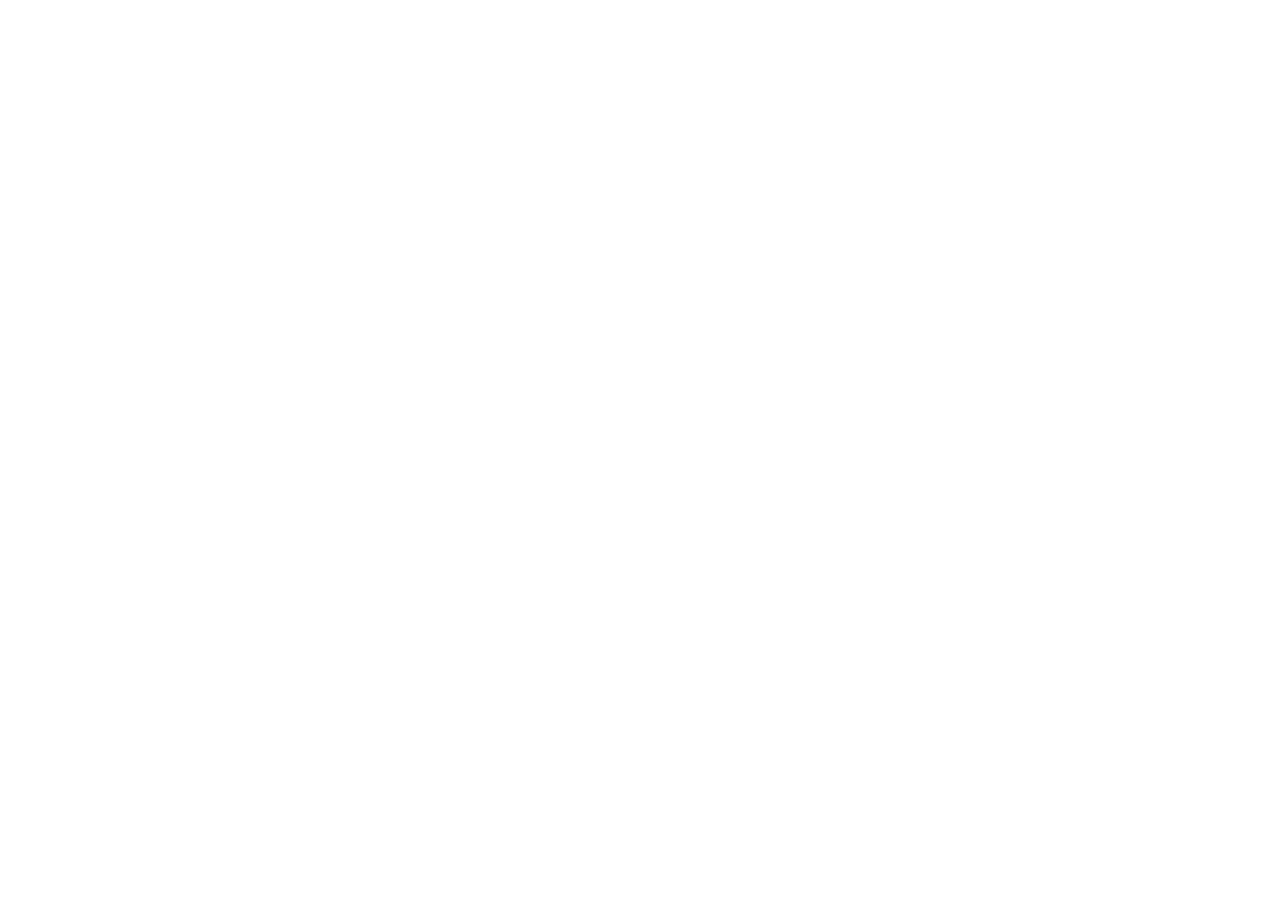
==== Code/index.html @ 5bd0948c "Created the html,css and js files and connected them using links" ====
<!DOCTYPE html>
<html lang="en">
<head>
    <meta charset="UTF-8">
    <meta http-equiv="X-UA-Compatible" content="IE=edge">
    <meta name="viewport" content="width=device-width, initial-scale=1.0">
    <link rel="stylesheet" href="style.css">
    <title>Booze Bazaar
    </title>
</head>
<body>
    
    



    <script src="index.js"></script>
</body>
</html>
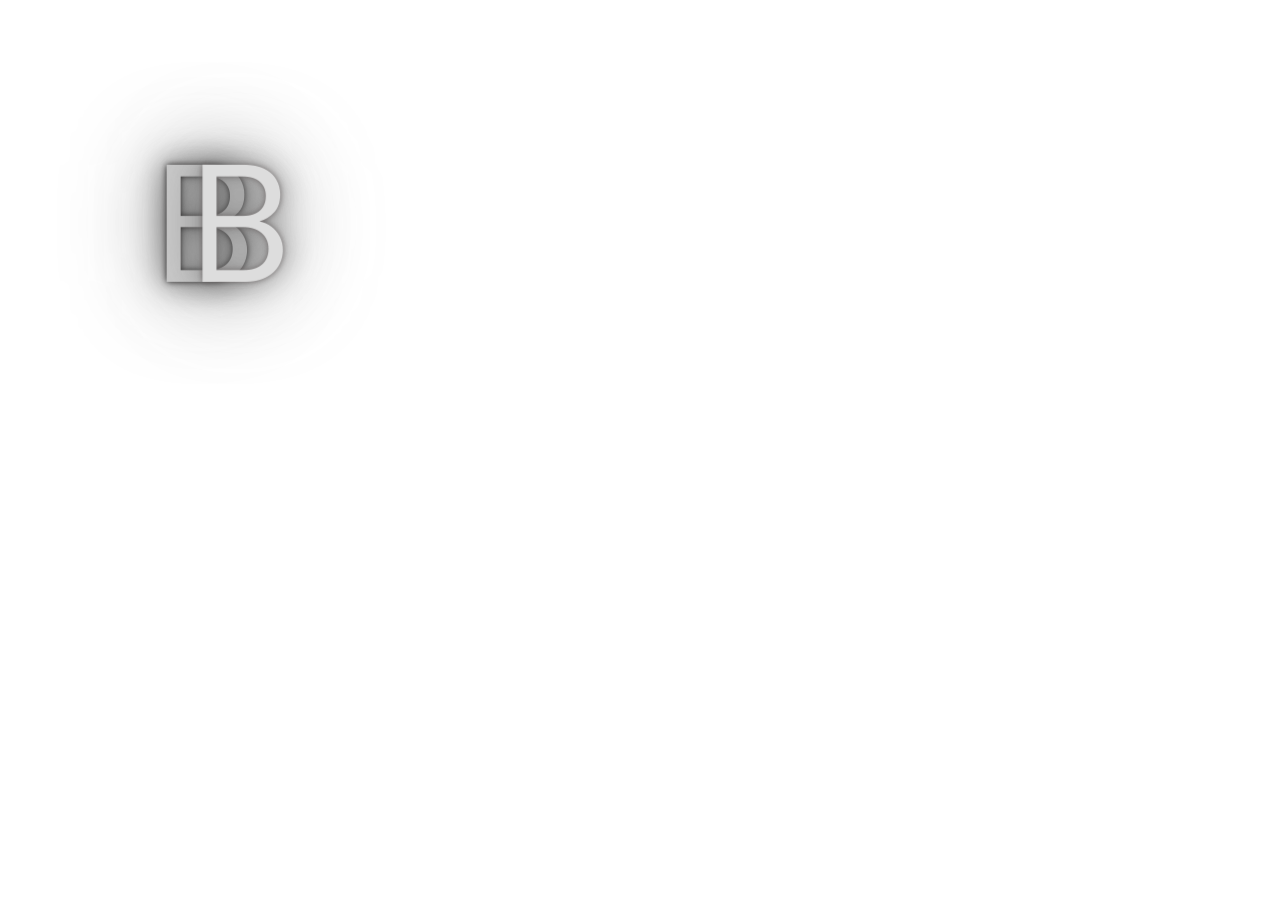
==== commit 8afbfd58: "idk" ====
--- a/Code/index.html
+++ b/Code/index.html
@@ -8,8 +8,13 @@
     <title>Booze Bazaar
     </title>
 </head>
+
 <body>
-    
+    <div class = "NavBar">
+        <img src="\images\BBlogo.png" alt="" class = "weblogo">
+        
+        
+    </div>
     
 
 
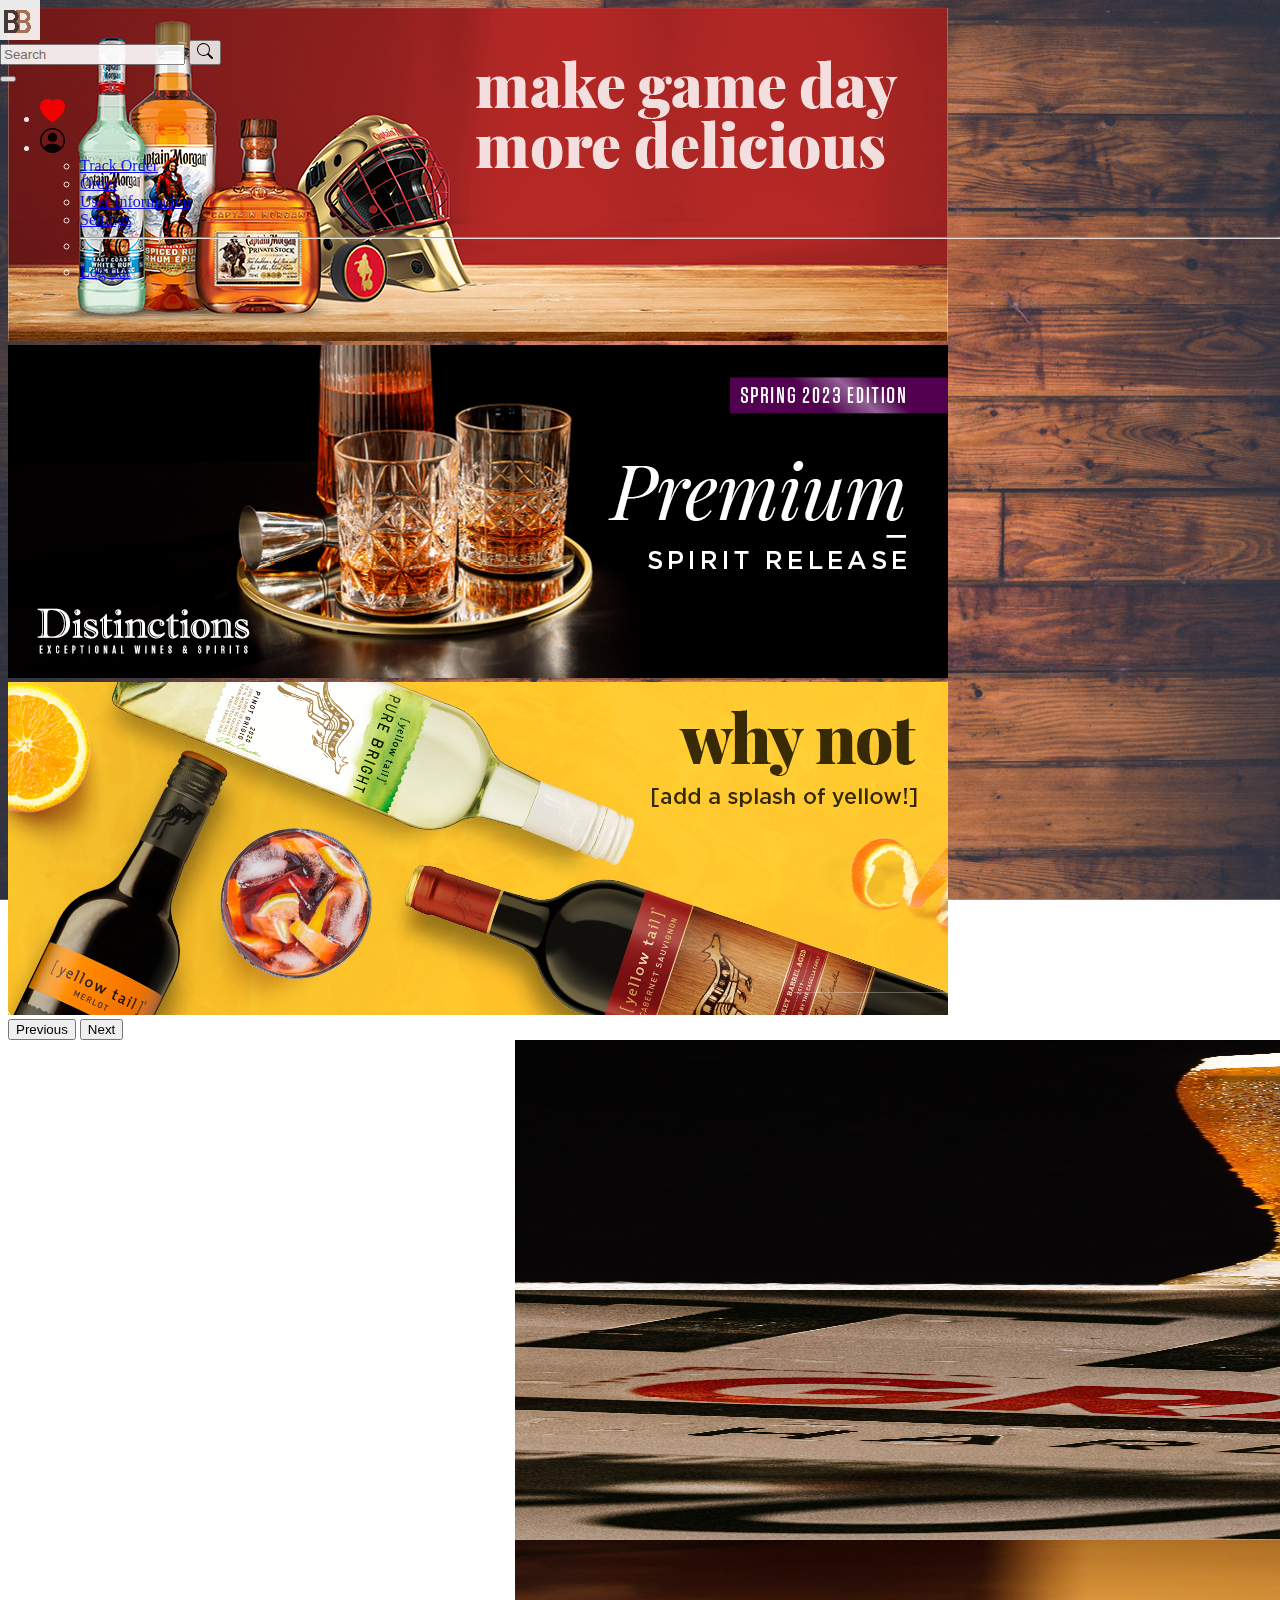
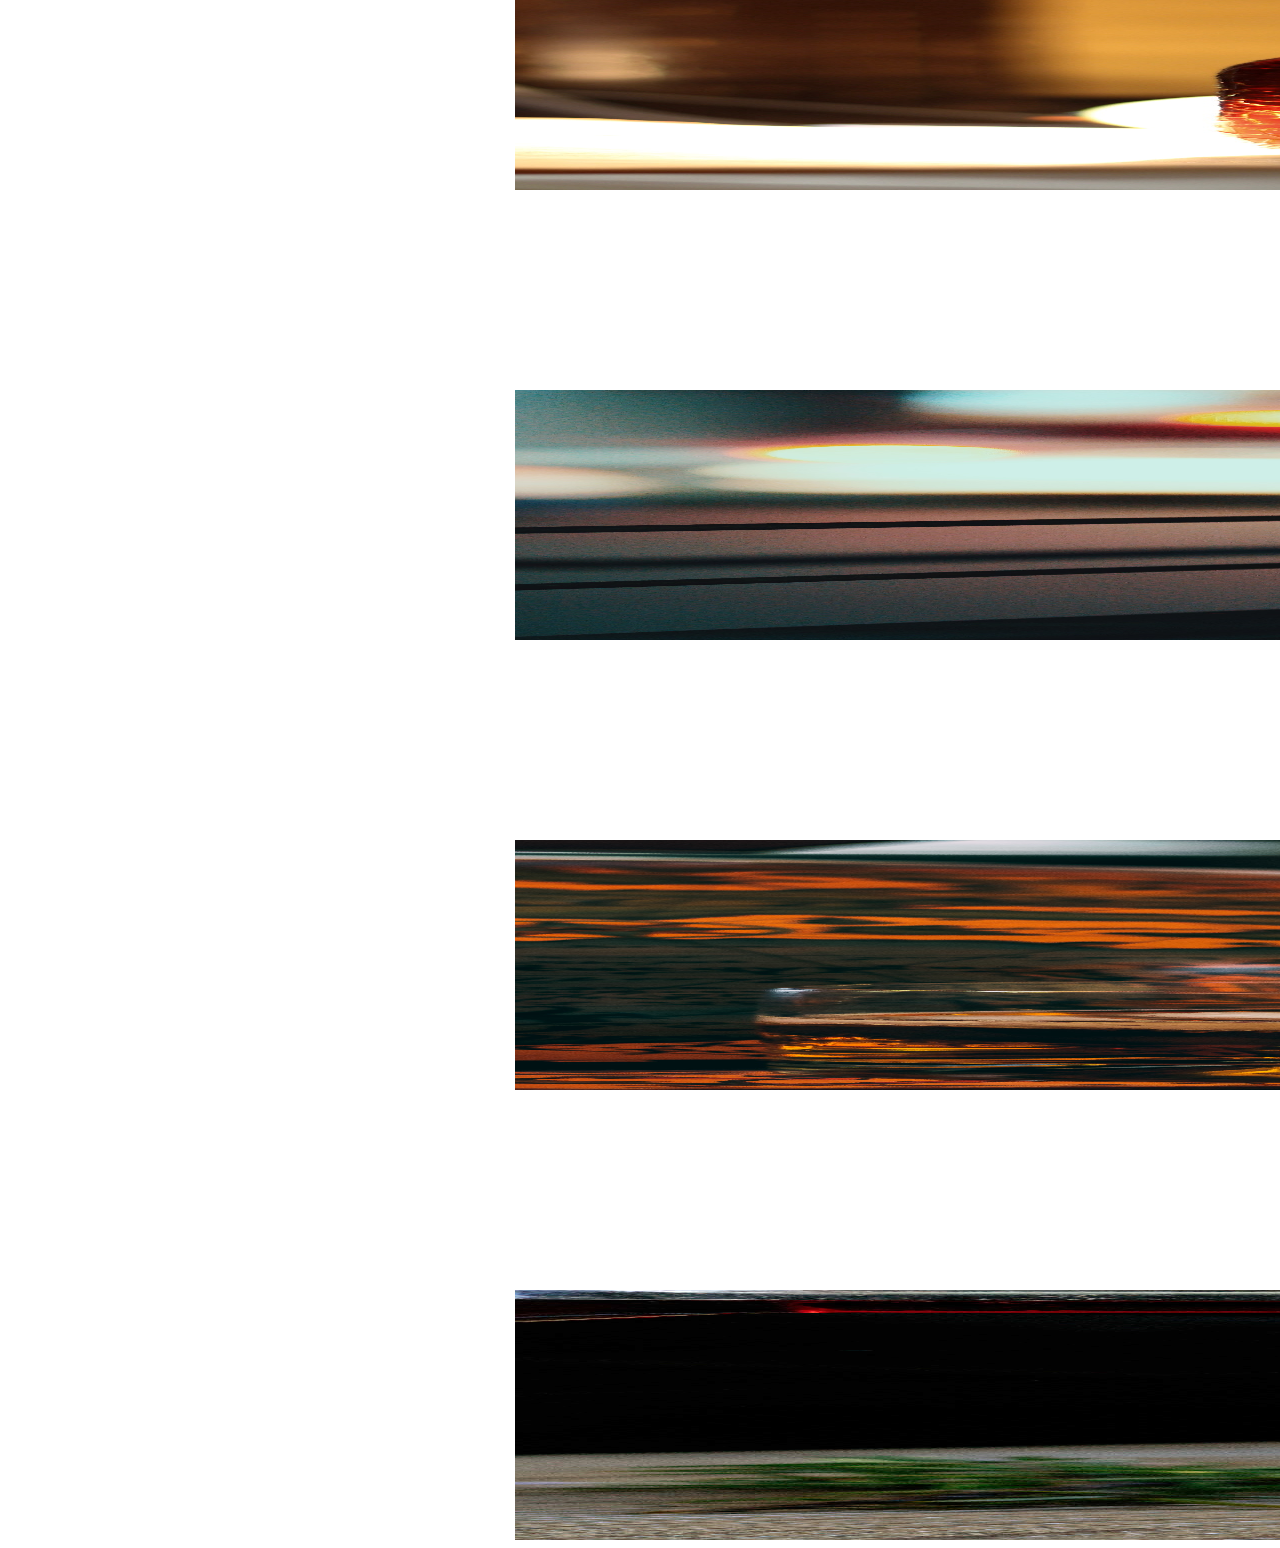
==== commit 111ddadb: "commit" ====
--- a/Code/index.html
+++ b/Code/index.html
@@ -4,21 +4,227 @@
     <meta charset="UTF-8">
     <meta http-equiv="X-UA-Compatible" content="IE=edge">
     <meta name="viewport" content="width=device-width, initial-scale=1.0">
+    
+    <link 
+        href="https://cdn.jsdelivr.net/npm/bootstrap@5.3.0-alpha1/dist/css/bootstrap.min.css" 
+        rel="stylesheet" 
+        integrity="sha384-GLhlTQ8iRABdZLl6O3oVMWSktQOp6b7In1Zl3/Jr59b6EGGoI1aFkw7cmDA6j6gD" 
+        crossorigin="anonymous"
+    >
+    
     <link rel="stylesheet" href="style.css">
-    <title>Booze Bazaar
-    </title>
+    <title>Booze Bazaar</title>
 </head>
 
+
 <body>
-    <div class = "NavBar">
-        <img src="\images\BBlogo.png" alt="" class = "weblogo">
+
+  <img src="/images/bg1.jpg" alt="background" class = backGr>
+  <header>
+      <nav class="navbar navbar-expand-lg bg-body-tertiary navbar-dark bg-dark " >
+          <div class="container-fluid">
+            <a class="navbar-brand col-3" href="index.html">
+              <div class = "logo1">
+                <video autoplay loop muted playsinline>
+                  <source src="/images/logoA.mp4" type="video/mp4">
+
+                </video>
+      
+              </div>
+            </a>
+            
+            <form class="d-flex col-6" role="search">
+              <input class="form-control me-2" type="search" placeholder="Search" aria-label="Search">
+              <button class="btn btn-outline-success col-2" type="submit">
+                <svg xmlns="http://www.w3.org/2000/svg" width="16" height="16" fill="black" class="bi bi-search" >
+                  <path d="M11.742 10.344a6.5 6.5 0 1 0-1.397 1.398h-.001c.03.04.062.078.098.115l3.85 3.85a1 1 0 0 0 1.415-1.414l-3.85-3.85a1.007 1.007 0 0 0-.115-.1zM12 6.5a5.5 5.5 0 1 1-11 0 5.5 5.5 0 0 1 11 0z"/>
+                </svg>
+              </button>
+            </form>
+
+            <button class="navbar-toggler " type="button" 
+                data-bs-toggle="collapse" 
+                data-bs-target="#navbarSupportedContent" 
+                aria-controls="navbarSupportedContent" 
+                aria-expanded="false" 
+                aria-label="Toggle navigation">
+                <span class="navbar-toggler-icon"></span>
+            </button>
+
+            <div class="collapse navbar-collapse" id="navbarSupportedContent">
+              <ul class="navbar-nav me-auto mb-lg-0">
+                <li class="nav-item  ">
+                  <a class="nav-link active " aria-current="page" href="#">
+                    
+                    <svg xmlns="http://www.w3.org/2000/svg" width="25" height="25" fill="red" class="bi bi-heart-fill" viewBox="0 0 16 16">
+                      <path fill-rule="evenodd" d="M8 1.314C12.438-3.248 23.534 4.735 8 15-7.534 4.736 3.562-3.248 8 1.314z"/>
+                    </svg>
+                    
+                  </a>
+                </li>
+
         
-        
+                <li class="nav-item dropdown ">
+                  <a class="nav-link dropdown-toggle " href="#" role="button" data-bs-toggle="dropdown" aria-expanded="false">
+                    <svg xmlns="http://www.w3.org/2000/svg" width="25" height="25" fill="Black" class="bi bi-person-circle" viewBox="0 0 16 16">
+                      <path d="M11 6a3 3 0 1 1-6 0 3 3 0 0 1 6 0z"/>
+                      <path fill-rule="evenodd" d="M0 8a8 8 0 1 1 16 0A8 8 0 0 1 0 8zm8-7a7 7 0 0 0-5.468 11.37C3.242 11.226 4.805 10 8 10s4.757 1.225 5.468 2.37A7 7 0 0 0 8 1z"/>
+                    </svg>
+                  </a>
+                  <ul class="dropdown-menu" >
+                    
+                    <li><a class="dropdown-item" href="#">Track Order</a></li>
+                    <li><a class="dropdown-item" href="#">Order</a></li>
+                    <li><a class="dropdown-item" href="#">User Information</a></li>
+                    <li><a class="dropdown-item" href="#">Settings</a></li>
+                    <li><hr class="dropdown-divider"></li>
+                    <li><a class="dropdown-item" href="#">Log out</a></li>
+                  </ul>
+                </li>
+                
+              </ul>
+            </div>
+          </div>
+        </nav>
+  </header>
+
+  <div id="carouselExampleAutoplaying" class="carousel slide mt-4" data-bs-ride="carousel">
+    <div class="carousel-inner ">
+      <div class="carousel-item active  ">
+        <a href="">
+        <img src="/carouselImages/c1.jpg" class="d-block w-75 mx-auto" alt="...">
+        </a>
+      </div>
+      <div class="carousel-item">
+        <a href="">
+        <img src="/carouselImages/c2.jpg" class="d-block w-75 mx-auto" alt="...">
+        </a>
+      </div>
+      <div class="carousel-item">
+        <a href="">
+        <img src="/carouselImages/c3.jpg" class="d-block w-75 mx-auto" alt="...">
+        </a>
+      </div>
     </div>
-    
-
+    <button class="carousel-control-prev" type="button" data-bs-target="#carouselExampleAutoplaying" data-bs-slide="prev">
+      <span class="carousel-control-prev-icon" aria-hidden="true"></span>
+      <span class="visually-hidden">Previous</span>
+    </button>
+    <button class="carousel-control-next" type="button" data-bs-target="#carouselExampleAutoplaying" data-bs-slide="next">
+      <span class="carousel-control-next-icon" aria-hidden="true"></span>
+      <span class="visually-hidden">Next</span>
+    </button>
+  </div>
+
+
+
+
+    <div class="row row-cols-1 row-cols-md-3 g-2 mt-3">
+      <div class="col">
+        <div class="card" style="width: 18rem;">
+          <img src="/cards/beer.jpg " class="card-img-top" alt="...">
+          <div class="card-body" >
+            <p class="card-text">Bold, crisp, refreshing brews</p>
+            <a href="beerPage.html" class="btn btn-primary"   
+              style="background-color: rgba(0,0,0,0.9); font-size: 20px; margin-top: 5px; border: none; " >
+              Beer
+            </a>
+          </div>
+        </div>
+      </div>
+
+      <div class="col">
+        <div class="card" style="width: 18rem;">
+          <img src="/cards/cooler.jpg" class="card-img-top" alt="...">
+          
+          <div class="card-body" >
+            <p class="card-text">Fruity, fizzy, and fun mixed drinks</p>
+            <a href="#" class="btn btn-primary"   
+              style="background-color: rgba(0,0,0,0.9); font-size: 20px; margin-top: 5px; border: none;" >
+              Coolers
+            </a>
+          </div>
+        </div>
+      </div>
+
+      <div class="col">
+        <div class="card" style="width: 18rem;">
+          <img src="/cards/rum.jpg" class="card-img-top" alt="...">
+          <div class="card-body" >
+            <p class="card-text">Sweet, tropical, and spicy libations</p>
+            <a href="#" class="btn btn-primary"   
+              style="background-color: rgba(0,0,0,0.9); font-size: 20px; margin-top: 5px; border: none;" >
+              Rum
+            </a>
+          </div>
+        </div>
+      </div>
+
+      <div class="col" style="margin-top: 200px;">
+        <div class="card" style="width: 18rem;">
+          <img src="/cards/vodka.jpg" class="card-img-top" alt="...">
+          <div class="card-body" >
+            <p class="card-text">Smooth, pure, and versatile spirits</p>
+            <a href="#" class="btn btn-primary"   
+              style="background-color: rgba(0,0,0,0.9); font-size: 20px; margin-top: 5px; border: none;" >
+              Vodka
+            </a>
+          </div>
+        </div>
+      </div>
+
+      <div class="col" style="margin-top: 200px;">
+        <div class="card" style="width: 18rem;">
+          <img src="/cards/whiskey.jpg" class="card-img-top" alt="...">
+          <div class="card-body" >
+            <p class="card-text">Smooth and smoky sips.</p>
+            <a href="#" class="btn btn-primary"   
+              style="background-color: rgba(0,0,0,0.9); font-size: 19px; margin-top: 5px; border: none; " >
+              Whiskey
+            </a>
+          </div>
+        </div>
+      </div>
+
+      <div class="col" style="margin-top: 200px;">
+        <div class="card" style="width: 18rem;">
+          <img src="/cards/wine.jpg" class="card-img-top" alt="...">
+          <div class="card-body" >
+            <p class="card-text">Rich, complex, and flavorful blends</p>
+            <a href="#" class="btn btn-primary"   
+              style="background-color: rgba(0,0,0,0.9); font-size: 20px; border: none;" >
+              Wine
+            </a>
+          </div>
+        </div>
+      </div>
+      
+    </div>
 
 
     <script src="index.js"></script>
+    <script src="https://cdn.jsdelivr.net/npm/@popperjs/core@2.11.6/dist/umd/popper.min.js" 
+        integrity="sha384-oBqDVmMz9ATKxIep9tiCxS/Z9fNfEXiDAYTujMAeBAsjFuCZSmKbSSUnQlmh/jp3" 
+        crossorigin="anonymous">
+    </script>
+    <script src="https://cdn.jsdelivr.net/npm/bootstrap@5.3.0-alpha1/dist/js/bootstrap.min.js" 
+        integrity="sha384-mQ93GR66B00ZXjt0YO5KlohRA5SY2XofN4zfuZxLkoj1gXtW8ANNCe9d5Y3eG5eD" 
+        crossorigin="anonymous">
+    </script>
+
+
 </body>
-</html>+</html>
+
+
+
+<!-- 
+<li class="nav-item">
+  <a class="nav-link disabled">Disabled</a>
+</li>
+
+<li class="nav-item">
+  <a class="nav-link" href="#">
+    link
+  </a>
+</li> -->--- a/Code/style.css
+++ b/Code/style.css
@@ -0,0 +1,64 @@
+body{
+    color: white
+}
+
+video {
+    width: 40px; /* adjust this value to your desired size */
+    height: 40px;
+    object-fit: contain; /* make the video fit inside the container */
+    display: block; /* display the video as a block element */
+  }
+
+.backGr{
+    z-index: -1;
+    background-size: cover; /* to make the image cover the entire background */
+    background-position: center center; /* to center the image horizontally and vertically */
+    background-repeat: no-repeat; /* to prevent the image from repeating */
+    position: fixed;
+    top: 0;
+    left: 0;
+    width: 100%;
+    height: 100%;
+
+}
+
+nav {
+    color: white;
+    position: fixed;
+    top: 0;
+    left: 0;
+    right: 0;
+    z-index: 1;
+    opacity: 0.9;
+}
+
+.card{
+    display: flex;
+    
+    max-width: 250px; /* adjust to your desired width */
+    max-height: 250px; /* adjust to your desired height */
+    margin: 0 auto; /* center the image horizontally */
+    background-color: rgba(0, 0, 0, 0);
+    
+      
+}
+.card-body{
+    
+    position: relative;
+    height: 60px;
+    background-color: rgba(0, 0, 0, 0.5);
+    text-align: center;
+    opacity: 1;
+}
+
+.card-text{
+    margin-top: -20px;
+    position: absolute;
+    font-size: 14px;
+}
+
+
+.btn :hover{
+    color: burlywood;
+}
+
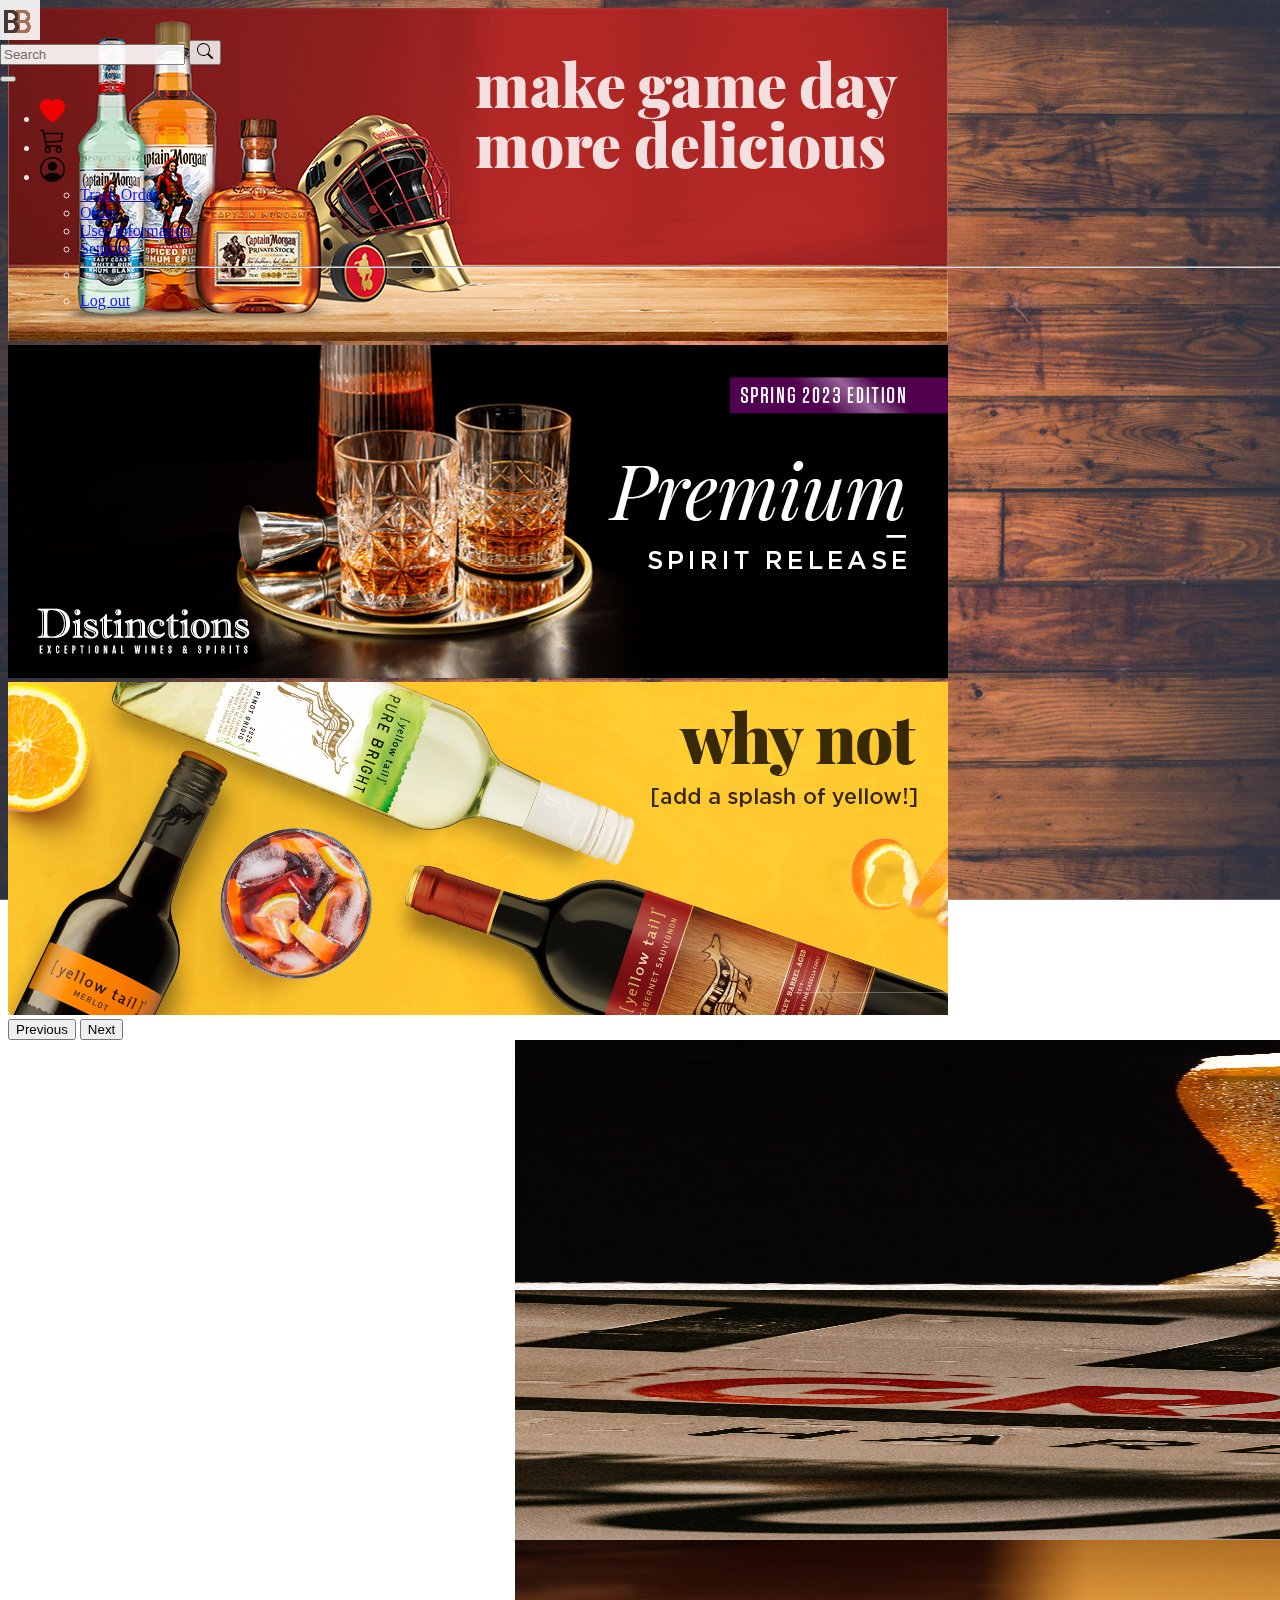
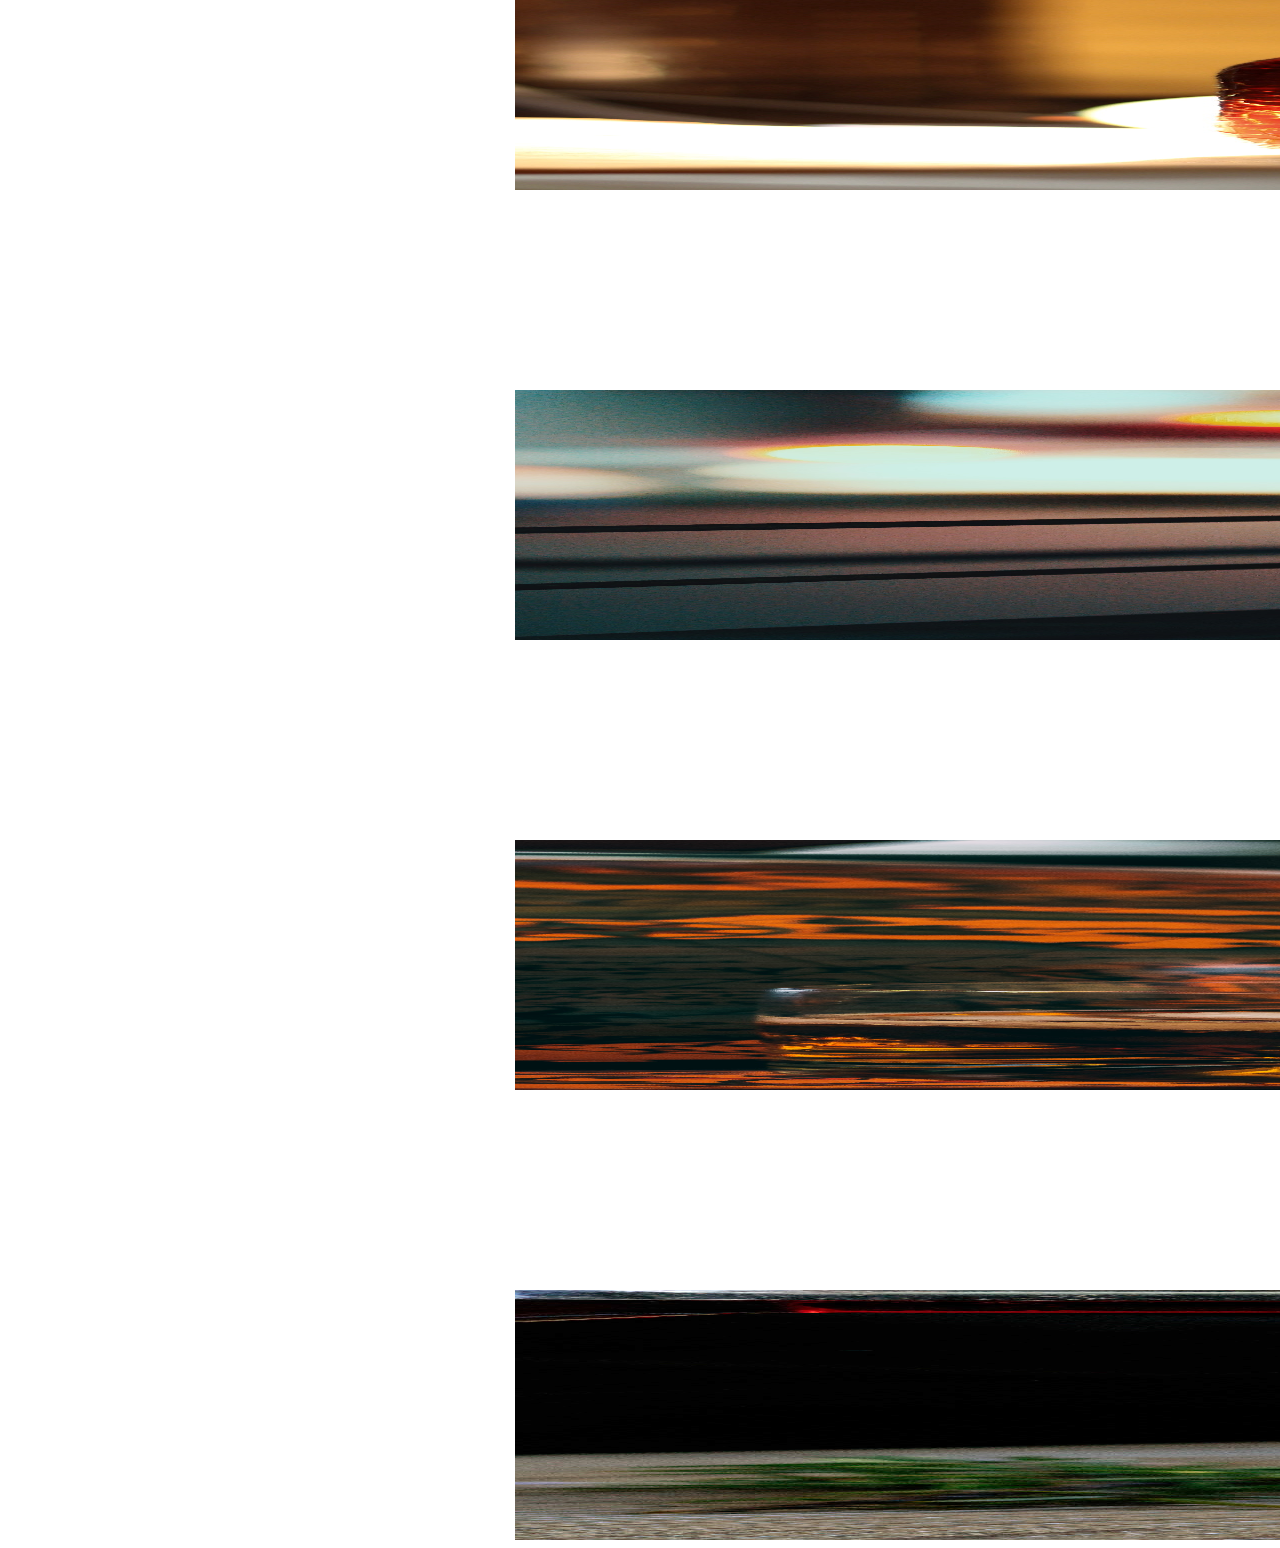
==== commit 76d306bb: "uhhh!!!" ====
--- a/Code/index.html
+++ b/Code/index.html
@@ -29,7 +29,7 @@
                   <source src="/images/logoA.mp4" type="video/mp4">
 
                 </video>
-      
+          
               </div>
             </a>
             
@@ -54,7 +54,7 @@
             <div class="collapse navbar-collapse" id="navbarSupportedContent">
               <ul class="navbar-nav me-auto mb-lg-0">
                 <li class="nav-item  ">
-                  <a class="nav-link active " aria-current="page" href="#">
+                  <a class="nav-link active " aria-current="page" href="/Code/fav.html">
                     
                     <svg xmlns="http://www.w3.org/2000/svg" width="25" height="25" fill="red" class="bi bi-heart-fill" viewBox="0 0 16 16">
                       <path fill-rule="evenodd" d="M8 1.314C12.438-3.248 23.534 4.735 8 15-7.534 4.736 3.562-3.248 8 1.314z"/>
@@ -62,7 +62,20 @@
                     
                   </a>
                 </li>
-
+                
+                <li class="nav-item ">
+
+                  <a class="nav-link active " aria-current="page" href="/Code/cart.html">
+                    
+                    <svg xmlns="http://www.w3.org/2000/svg" width="25" height="25" fill="black" class="bi bi-cart3" viewBox="0 0 16 16">
+                      <path d="M0 1.5A.5.5 0 0 1 .5 1H2a.5.5 0 0 1 .485.379L2.89 3H14.5a.5.5 0 0 1 .49.598l-1 5a.5.5 0 0 1-.465.401l-9.397.472L4.415 11H13a.5.5 0 0 1 0 1H4a.5.5 0 0 1-.491-.408L2.01 3.607 1.61 2H.5a.5.5 0 0 1-.5-.5zM3.102 4l.84 4.479 9.144-.459L13.89 4H3.102zM5 12a2 2 0 1 0 0 4 2 2 0 0 0 0-4zm7 0a2 2 0 1 0 0 4 2 2 0 0 0 0-4zm-7 1a1 1 0 1 1 0 2 1 1 0 0 1 0-2zm7 0a1 1 0 1 1 0 2 1 1 0 0 1 0-2z"/>
+                    </svg>
+                    
+                  </a>
+                </li>
+                    
+                  </a>
+                </li>
         
                 <li class="nav-item dropdown ">
                   <a class="nav-link dropdown-toggle " href="#" role="button" data-bs-toggle="dropdown" aria-expanded="false">
@@ -178,7 +191,7 @@
           <img src="/cards/whiskey.jpg" class="card-img-top" alt="...">
           <div class="card-body" >
             <p class="card-text">Smooth and smoky sips.</p>
-            <a href="#" class="btn btn-primary"   
+            <a href="whiskeyP.html" class="btn btn-primary"   
               style="background-color: rgba(0,0,0,0.9); font-size: 19px; margin-top: 5px; border: none; " >
               Whiskey
             </a>
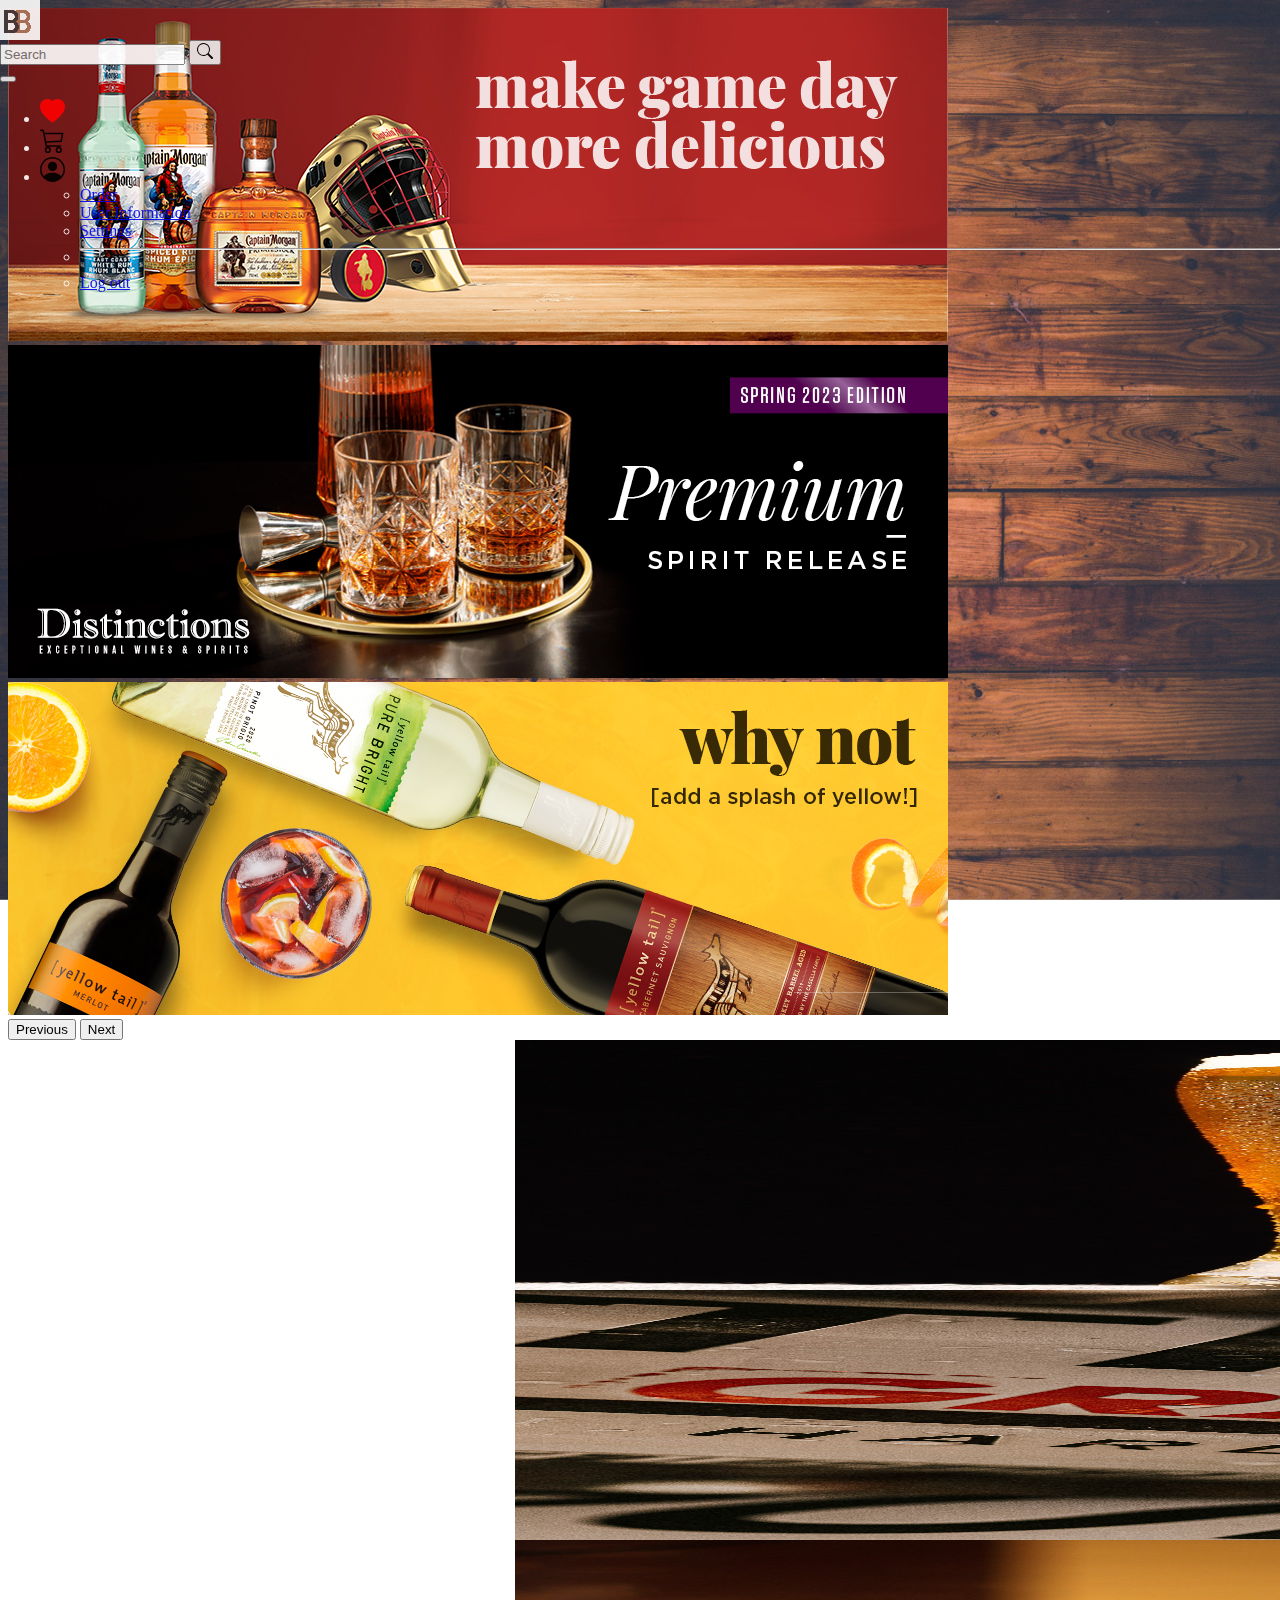
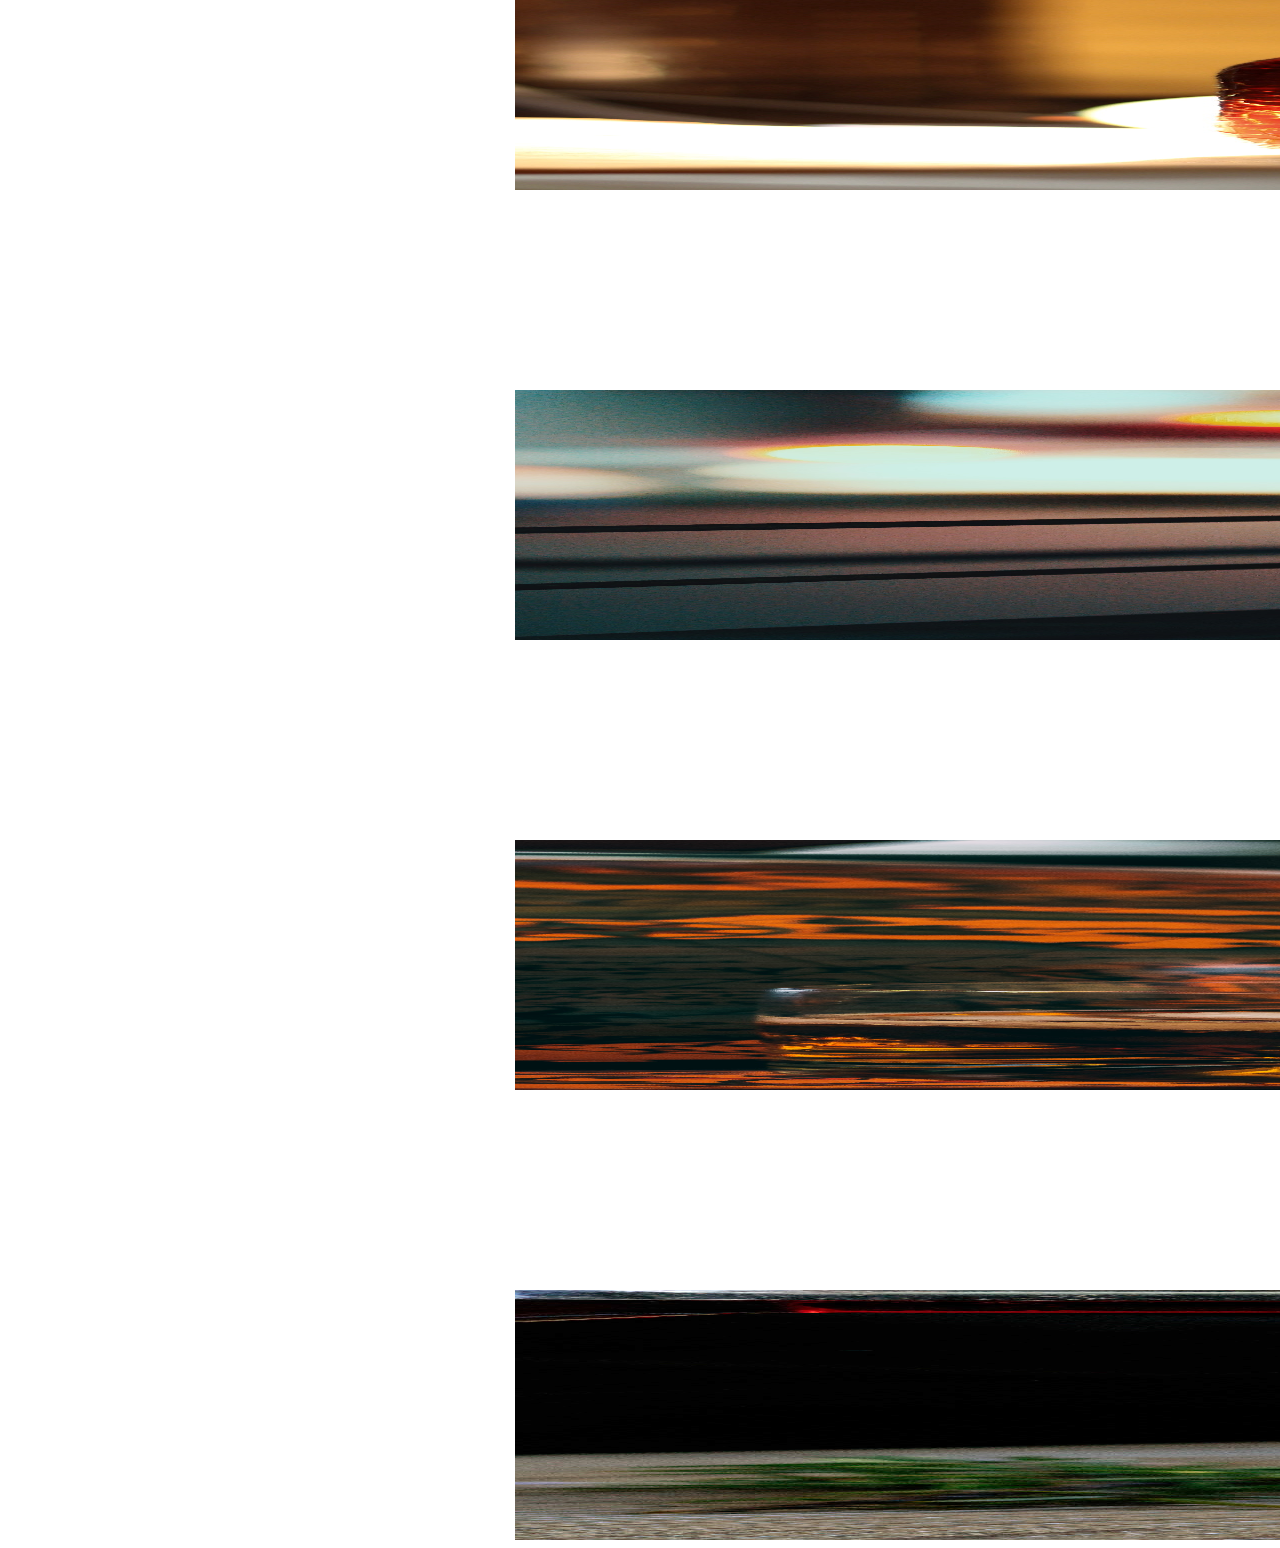
==== commit 896e49ac: "Done, all the features are added" ====
--- a/Code/index.html
+++ b/Code/index.html
@@ -1,129 +1,133 @@
 <!DOCTYPE html>
 <html lang="en">
+
 <head>
-    <meta charset="UTF-8">
-    <meta http-equiv="X-UA-Compatible" content="IE=edge">
-    <meta name="viewport" content="width=device-width, initial-scale=1.0">
-    
-    <link 
-        href="https://cdn.jsdelivr.net/npm/bootstrap@5.3.0-alpha1/dist/css/bootstrap.min.css" 
-        rel="stylesheet" 
-        integrity="sha384-GLhlTQ8iRABdZLl6O3oVMWSktQOp6b7In1Zl3/Jr59b6EGGoI1aFkw7cmDA6j6gD" 
-        crossorigin="anonymous"
-    >
-    
-    <link rel="stylesheet" href="style.css">
-    <title>Booze Bazaar</title>
+  <meta charset="UTF-8">
+  <meta http-equiv="X-UA-Compatible" content="IE=edge">
+  <meta name="viewport" content="width=device-width, initial-scale=1.0">
+
+  <link href="https://cdn.jsdelivr.net/npm/bootstrap@5.3.0-alpha1/dist/css/bootstrap.min.css" rel="stylesheet"
+    integrity="sha384-GLhlTQ8iRABdZLl6O3oVMWSktQOp6b7In1Zl3/Jr59b6EGGoI1aFkw7cmDA6j6gD" crossorigin="anonymous">
+
+  <link rel="stylesheet" href="style.css">
+  <title>Booze Bazaar</title>
 </head>
 
 
 <body>
 
-  <img src="/images/bg1.jpg" alt="background" class = backGr>
+  <img src="/images/bg1.jpg" alt="background" class=backGr>
   <header>
-      <nav class="navbar navbar-expand-lg bg-body-tertiary navbar-dark bg-dark " >
-          <div class="container-fluid">
-            <a class="navbar-brand col-3" href="index.html">
-              <div class = "logo1">
-                <video autoplay loop muted playsinline>
-                  <source src="/images/logoA.mp4" type="video/mp4">
-
-                </video>
-          
-              </div>
+    <nav class="navbar navbar-expand-lg bg-body-tertiary navbar-dark bg-dark ">
+      <div class="container-fluid">
+        <a class="navbar-brand col-3" href="index.html">
+          <div class="logo1">
+            <video autoplay loop muted playsinline>
+              <source src="/images/logoA.mp4" type="video/mp4">
+
+            </video>
+
+          </div>
+        </a>
+
+        <form class="d-flex col-6" onsubmit="search(event)" role="search">
+          <input class="form-control me-2" type="search" name="query" placeholder="Search" aria-label="Search">
+          <button class="btn btn-outline-success col-2" type="submit">
+            <svg xmlns="http://www.w3.org/2000/svg" width="16" height="16" fill="black" class="bi bi-search">
+              <path
+                d="M11.742 10.344a6.5 6.5 0 1 0-1.397 1.398h-.001c.03.04.062.078.098.115l3.85 3.85a1 1 0 0 0 1.415-1.414l-3.85-3.85a1.007 1.007 0 0 0-.115-.1zM12 6.5a5.5 5.5 0 1 1-11 0 5.5 5.5 0 0 1 11 0z" />
+            </svg>
+          </button>
+        </form>
+
+        <button class="navbar-toggler " type="button" data-bs-toggle="collapse" data-bs-target="#navbarSupportedContent"
+          aria-controls="navbarSupportedContent" aria-expanded="false" aria-label="Toggle navigation">
+          <span class="navbar-toggler-icon"></span>
+        </button>
+
+        <div class="collapse navbar-collapse" id="navbarSupportedContent">
+          <ul class="navbar-nav me-auto mb-lg-0">
+            <li class="nav-item  ">
+              <a class="nav-link active " aria-current="page" href="/Code/fav.html">
+
+                <svg xmlns="http://www.w3.org/2000/svg" width="25" height="25" fill="red" class="bi bi-heart-fill"
+                  viewBox="0 0 16 16">
+                  <path fill-rule="evenodd"
+                    d="M8 1.314C12.438-3.248 23.534 4.735 8 15-7.534 4.736 3.562-3.248 8 1.314z" />
+                </svg>
+
+              </a>
+            </li>
+
+            <li class="nav-item ">
+
+              <a class="nav-link active " aria-current="page" href="/Code/cart.html">
+
+                <svg xmlns="http://www.w3.org/2000/svg" width="25" height="25" fill="black" class="bi bi-cart3"
+                  viewBox="0 0 16 16">
+                  <path
+                    d="M0 1.5A.5.5 0 0 1 .5 1H2a.5.5 0 0 1 .485.379L2.89 3H14.5a.5.5 0 0 1 .49.598l-1 5a.5.5 0 0 1-.465.401l-9.397.472L4.415 11H13a.5.5 0 0 1 0 1H4a.5.5 0 0 1-.491-.408L2.01 3.607 1.61 2H.5a.5.5 0 0 1-.5-.5zM3.102 4l.84 4.479 9.144-.459L13.89 4H3.102zM5 12a2 2 0 1 0 0 4 2 2 0 0 0 0-4zm7 0a2 2 0 1 0 0 4 2 2 0 0 0 0-4zm-7 1a1 1 0 1 1 0 2 1 1 0 0 1 0-2zm7 0a1 1 0 1 1 0 2 1 1 0 0 1 0-2z" />
+                </svg>
+
+              </a>
+            </li>
+
             </a>
-            
-            <form class="d-flex col-6" role="search">
-              <input class="form-control me-2" type="search" placeholder="Search" aria-label="Search">
-              <button class="btn btn-outline-success col-2" type="submit">
-                <svg xmlns="http://www.w3.org/2000/svg" width="16" height="16" fill="black" class="bi bi-search" >
-                  <path d="M11.742 10.344a6.5 6.5 0 1 0-1.397 1.398h-.001c.03.04.062.078.098.115l3.85 3.85a1 1 0 0 0 1.415-1.414l-3.85-3.85a1.007 1.007 0 0 0-.115-.1zM12 6.5a5.5 5.5 0 1 1-11 0 5.5 5.5 0 0 1 11 0z"/>
+            </li>
+
+            <li class="nav-item dropdown ">
+              <a class="nav-link dropdown-toggle " href="#" role="button" data-bs-toggle="dropdown"
+                aria-expanded="false">
+                <svg xmlns="http://www.w3.org/2000/svg" width="25" height="25" fill="Black" class="bi bi-person-circle"
+                  viewBox="0 0 16 16">
+                  <path d="M11 6a3 3 0 1 1-6 0 3 3 0 0 1 6 0z" />
+                  <path fill-rule="evenodd"
+                    d="M0 8a8 8 0 1 1 16 0A8 8 0 0 1 0 8zm8-7a7 7 0 0 0-5.468 11.37C3.242 11.226 4.805 10 8 10s4.757 1.225 5.468 2.37A7 7 0 0 0 8 1z" />
                 </svg>
-              </button>
-            </form>
-
-            <button class="navbar-toggler " type="button" 
-                data-bs-toggle="collapse" 
-                data-bs-target="#navbarSupportedContent" 
-                aria-controls="navbarSupportedContent" 
-                aria-expanded="false" 
-                aria-label="Toggle navigation">
-                <span class="navbar-toggler-icon"></span>
-            </button>
-
-            <div class="collapse navbar-collapse" id="navbarSupportedContent">
-              <ul class="navbar-nav me-auto mb-lg-0">
-                <li class="nav-item  ">
-                  <a class="nav-link active " aria-current="page" href="/Code/fav.html">
-                    
-                    <svg xmlns="http://www.w3.org/2000/svg" width="25" height="25" fill="red" class="bi bi-heart-fill" viewBox="0 0 16 16">
-                      <path fill-rule="evenodd" d="M8 1.314C12.438-3.248 23.534 4.735 8 15-7.534 4.736 3.562-3.248 8 1.314z"/>
-                    </svg>
-                    
-                  </a>
+              </a>
+              <ul class="dropdown-menu">
+
+                <li><a class="dropdown-item" href="#">Order</a></li>
+                <li><a class="dropdown-item" href="#">User Information</a></li>
+                <li><a class="dropdown-item" href="#">Settings</a></li>
+                <li>
+                  <hr class="dropdown-divider">
                 </li>
-                
-                <li class="nav-item ">
-
-                  <a class="nav-link active " aria-current="page" href="/Code/cart.html">
-                    
-                    <svg xmlns="http://www.w3.org/2000/svg" width="25" height="25" fill="black" class="bi bi-cart3" viewBox="0 0 16 16">
-                      <path d="M0 1.5A.5.5 0 0 1 .5 1H2a.5.5 0 0 1 .485.379L2.89 3H14.5a.5.5 0 0 1 .49.598l-1 5a.5.5 0 0 1-.465.401l-9.397.472L4.415 11H13a.5.5 0 0 1 0 1H4a.5.5 0 0 1-.491-.408L2.01 3.607 1.61 2H.5a.5.5 0 0 1-.5-.5zM3.102 4l.84 4.479 9.144-.459L13.89 4H3.102zM5 12a2 2 0 1 0 0 4 2 2 0 0 0 0-4zm7 0a2 2 0 1 0 0 4 2 2 0 0 0 0-4zm-7 1a1 1 0 1 1 0 2 1 1 0 0 1 0-2zm7 0a1 1 0 1 1 0 2 1 1 0 0 1 0-2z"/>
-                    </svg>
-                    
-                  </a>
-                </li>
-                    
-                  </a>
-                </li>
-        
-                <li class="nav-item dropdown ">
-                  <a class="nav-link dropdown-toggle " href="#" role="button" data-bs-toggle="dropdown" aria-expanded="false">
-                    <svg xmlns="http://www.w3.org/2000/svg" width="25" height="25" fill="Black" class="bi bi-person-circle" viewBox="0 0 16 16">
-                      <path d="M11 6a3 3 0 1 1-6 0 3 3 0 0 1 6 0z"/>
-                      <path fill-rule="evenodd" d="M0 8a8 8 0 1 1 16 0A8 8 0 0 1 0 8zm8-7a7 7 0 0 0-5.468 11.37C3.242 11.226 4.805 10 8 10s4.757 1.225 5.468 2.37A7 7 0 0 0 8 1z"/>
-                    </svg>
-                  </a>
-                  <ul class="dropdown-menu" >
-                    
-                    <li><a class="dropdown-item" href="#">Track Order</a></li>
-                    <li><a class="dropdown-item" href="#">Order</a></li>
-                    <li><a class="dropdown-item" href="#">User Information</a></li>
-                    <li><a class="dropdown-item" href="#">Settings</a></li>
-                    <li><hr class="dropdown-divider"></li>
-                    <li><a class="dropdown-item" href="#">Log out</a></li>
-                  </ul>
-                </li>
-                
+                <li><a class="dropdown-item" href="#">Log out</a></li>
               </ul>
-            </div>
-          </div>
-        </nav>
+            </li>
+
+          </ul>
+        </div>
+      </div>
+    </nav>
   </header>
 
   <div id="carouselExampleAutoplaying" class="carousel slide mt-4" data-bs-ride="carousel">
     <div class="carousel-inner ">
       <div class="carousel-item active  ">
         <a href="">
-        <img src="/carouselImages/c1.jpg" class="d-block w-75 mx-auto" alt="...">
+          <img src="/carouselImages/c1.jpg" class="d-block w-75 mx-auto" alt="...">
         </a>
       </div>
       <div class="carousel-item">
         <a href="">
-        <img src="/carouselImages/c2.jpg" class="d-block w-75 mx-auto" alt="...">
+          <img src="/carouselImages/c2.jpg" class="d-block w-75 mx-auto" alt="...">
         </a>
       </div>
       <div class="carousel-item">
         <a href="">
-        <img src="/carouselImages/c3.jpg" class="d-block w-75 mx-auto" alt="...">
-        </a>
-      </div>
-    </div>
-    <button class="carousel-control-prev" type="button" data-bs-target="#carouselExampleAutoplaying" data-bs-slide="prev">
+          <img src="/carouselImages/c3.jpg" class="d-block w-75 mx-auto" alt="...">
+        </a>
+      </div>
+    </div>
+    <button class="carousel-control-prev" type="button" data-bs-target="#carouselExampleAutoplaying"
+      data-bs-slide="prev">
       <span class="carousel-control-prev-icon" aria-hidden="true"></span>
       <span class="visually-hidden">Previous</span>
     </button>
-    <button class="carousel-control-next" type="button" data-bs-target="#carouselExampleAutoplaying" data-bs-slide="next">
+    <button class="carousel-control-next" type="button" data-bs-target="#carouselExampleAutoplaying"
+      data-bs-slide="next">
       <span class="carousel-control-next-icon" aria-hidden="true"></span>
       <span class="visually-hidden">Next</span>
     </button>
@@ -132,112 +136,100 @@
 
 
 
-    <div class="row row-cols-1 row-cols-md-3 g-2 mt-3">
-      <div class="col">
-        <div class="card" style="width: 18rem;">
-          <img src="/cards/beer.jpg " class="card-img-top" alt="...">
-          <div class="card-body" >
-            <p class="card-text">Bold, crisp, refreshing brews</p>
-            <a href="beerPage.html" class="btn btn-primary"   
-              style="background-color: rgba(0,0,0,0.9); font-size: 20px; margin-top: 5px; border: none; " >
-              Beer
-            </a>
-          </div>
-        </div>
-      </div>
-
-      <div class="col">
-        <div class="card" style="width: 18rem;">
-          <img src="/cards/cooler.jpg" class="card-img-top" alt="...">
-          
-          <div class="card-body" >
-            <p class="card-text">Fruity, fizzy, and fun mixed drinks</p>
-            <a href="#" class="btn btn-primary"   
-              style="background-color: rgba(0,0,0,0.9); font-size: 20px; margin-top: 5px; border: none;" >
-              Coolers
-            </a>
-          </div>
-        </div>
-      </div>
-
-      <div class="col">
-        <div class="card" style="width: 18rem;">
-          <img src="/cards/rum.jpg" class="card-img-top" alt="...">
-          <div class="card-body" >
-            <p class="card-text">Sweet, tropical, and spicy libations</p>
-            <a href="#" class="btn btn-primary"   
-              style="background-color: rgba(0,0,0,0.9); font-size: 20px; margin-top: 5px; border: none;" >
-              Rum
-            </a>
-          </div>
-        </div>
-      </div>
-
-      <div class="col" style="margin-top: 200px;">
-        <div class="card" style="width: 18rem;">
-          <img src="/cards/vodka.jpg" class="card-img-top" alt="...">
-          <div class="card-body" >
-            <p class="card-text">Smooth, pure, and versatile spirits</p>
-            <a href="#" class="btn btn-primary"   
-              style="background-color: rgba(0,0,0,0.9); font-size: 20px; margin-top: 5px; border: none;" >
-              Vodka
-            </a>
-          </div>
-        </div>
-      </div>
-
-      <div class="col" style="margin-top: 200px;">
-        <div class="card" style="width: 18rem;">
-          <img src="/cards/whiskey.jpg" class="card-img-top" alt="...">
-          <div class="card-body" >
-            <p class="card-text">Smooth and smoky sips.</p>
-            <a href="whiskeyP.html" class="btn btn-primary"   
-              style="background-color: rgba(0,0,0,0.9); font-size: 19px; margin-top: 5px; border: none; " >
-              Whiskey
-            </a>
-          </div>
-        </div>
-      </div>
-
-      <div class="col" style="margin-top: 200px;">
-        <div class="card" style="width: 18rem;">
-          <img src="/cards/wine.jpg" class="card-img-top" alt="...">
-          <div class="card-body" >
-            <p class="card-text">Rich, complex, and flavorful blends</p>
-            <a href="#" class="btn btn-primary"   
-              style="background-color: rgba(0,0,0,0.9); font-size: 20px; border: none;" >
-              Wine
-            </a>
-          </div>
-        </div>
-      </div>
-      
-    </div>
-
-
-    <script src="index.js"></script>
-    <script src="https://cdn.jsdelivr.net/npm/@popperjs/core@2.11.6/dist/umd/popper.min.js" 
-        integrity="sha384-oBqDVmMz9ATKxIep9tiCxS/Z9fNfEXiDAYTujMAeBAsjFuCZSmKbSSUnQlmh/jp3" 
-        crossorigin="anonymous">
+  <div class="row row-cols-1 row-cols-md-3 g-2 mt-3">
+    <div class="col">
+      <div class="card" style="width: 18rem;">
+        <img src="/cards/beer.jpg " class="card-img-top" alt="...">
+        <div class="card-body">
+          <p class="card-text">Bold, crisp, refreshing brews</p>
+          <a href="beerPage.html" class="btn btn-primary"
+            style="background-color: rgba(0,0,0,0.9); font-size: 20px; margin-top: 5px; border: none; ">
+            Beer
+          </a>
+        </div>
+      </div>
+    </div>
+
+    <div class="col">
+      <div class="card" style="width: 18rem;">
+        <img src="/cards/cooler.jpg" class="card-img-top" alt="...">
+
+        <div class="card-body">
+          <p class="card-text">Fruity, fizzy, and fun mixed drinks</p>
+          <a href="coolers.html" class="btn btn-primary"
+            style="background-color: rgba(0,0,0,0.9); font-size: 20px; margin-top: 5px; border: none;">
+            Coolers
+          </a>
+        </div>
+      </div>
+    </div>
+
+    <div class="col">
+      <div class="card" style="width: 18rem;">
+        <img src="/cards/rum.jpg" class="card-img-top" alt="...">
+        <div class="card-body">
+          <p class="card-text">Sweet, tropical, and spicy libations</p>
+          <a href="rum.html" class="btn btn-primary"
+            style="background-color: rgba(0,0,0,0.9); font-size: 20px; margin-top: 5px; border: none;">
+            Rum
+          </a>
+        </div>
+      </div>
+    </div>
+
+    <div class="col" style="margin-top: 200px;">
+      <div class="card" style="width: 18rem;">
+        <img src="/cards/vodka.jpg" class="card-img-top" alt="...">
+        <div class="card-body">
+          <p class="card-text">Smooth, pure, and versatile spirits</p>
+          <a href="vodka.html" class="btn btn-primary"
+            style="background-color: rgba(0,0,0,0.9); font-size: 20px; margin-top: 5px; border: none;">
+            Vodka
+          </a>
+        </div>
+      </div>
+    </div>
+
+    <div class="col" style="margin-top: 200px;">
+      <div class="card" style="width: 18rem;">
+        <img src="/cards/whiskey.jpg" class="card-img-top" alt="...">
+        <div class="card-body">
+          <p class="card-text">Smooth and smoky sips.</p>
+          <a href="whiskeyP.html" class="btn btn-primary"
+            style="background-color: rgba(0,0,0,0.9); font-size: 19px; margin-top: 5px; border: none; ">
+            Whiskey
+          </a>
+        </div>
+      </div>
+    </div>
+
+    <div class="col" style="margin-top: 200px;">
+      <div class="card" style="width: 18rem;">
+        <img src="/cards/wine.jpg" class="card-img-top" alt="...">
+        <div class="card-body">
+          <p class="card-text">Rich, complex, and flavorful blends</p>
+          <a href="wine.html" class="btn btn-primary"
+            style="background-color: rgba(0,0,0,0.9); font-size: 20px; border: none;">
+            Wine
+          </a>
+        </div>
+      </div>
+    </div>
+
+  </div>
+
+  <script src="index.js"></script>
+  <script src="search.js"></script>
+
+
+  <script src="https://cdn.jsdelivr.net/npm/@popperjs/core@2.11.6/dist/umd/popper.min.js"
+    integrity="sha384-oBqDVmMz9ATKxIep9tiCxS/Z9fNfEXiDAYTujMAeBAsjFuCZSmKbSSUnQlmh/jp3" crossorigin="anonymous">
     </script>
-    <script src="https://cdn.jsdelivr.net/npm/bootstrap@5.3.0-alpha1/dist/js/bootstrap.min.js" 
-        integrity="sha384-mQ93GR66B00ZXjt0YO5KlohRA5SY2XofN4zfuZxLkoj1gXtW8ANNCe9d5Y3eG5eD" 
-        crossorigin="anonymous">
+  <script src="https://cdn.jsdelivr.net/npm/bootstrap@5.3.0-alpha1/dist/js/bootstrap.min.js"
+    integrity="sha384-mQ93GR66B00ZXjt0YO5KlohRA5SY2XofN4zfuZxLkoj1gXtW8ANNCe9d5Y3eG5eD" crossorigin="anonymous">
     </script>
 
 
 </body>
-</html>
-
-
-
-<!-- 
-<li class="nav-item">
-  <a class="nav-link disabled">Disabled</a>
-</li>
-
-<li class="nav-item">
-  <a class="nav-link" href="#">
-    link
-  </a>
-</li> -->+
+</html>--- a/Code/style.css
+++ b/Code/style.css
@@ -1,19 +1,19 @@
-body{
+body {
     color: white
 }
 
 video {
-    width: 40px; /* adjust this value to your desired size */
+    width: 40px;
     height: 40px;
-    object-fit: contain; /* make the video fit inside the container */
-    display: block; /* display the video as a block element */
-  }
+    object-fit: contain;
+    display: block;
+}
 
-.backGr{
+.backGr {
     z-index: -1;
-    background-size: cover; /* to make the image cover the entire background */
-    background-position: center center; /* to center the image horizontally and vertically */
-    background-repeat: no-repeat; /* to prevent the image from repeating */
+    background-size: cover;
+    background-position: center center;
+    background-repeat: no-repeat;
     position: fixed;
     top: 0;
     left: 0;
@@ -32,18 +32,19 @@
     opacity: 0.9;
 }
 
-.card{
+.card {
     display: flex;
-    
-    max-width: 250px; /* adjust to your desired width */
-    max-height: 250px; /* adjust to your desired height */
-    margin: 0 auto; /* center the image horizontally */
+
+    max-width: 250px;
+    max-height: 250px;
+    margin: 0 auto;
     background-color: rgba(0, 0, 0, 0);
-    
-      
+
+
 }
-.card-body{
-    
+
+.card-body {
+
     position: relative;
     height: 60px;
     background-color: rgba(0, 0, 0, 0.5);
@@ -51,14 +52,111 @@
     opacity: 1;
 }
 
-.card-text{
+.card-text {
     margin-top: -20px;
     position: absolute;
     font-size: 14px;
 }
 
 
-.btn :hover{
+.btn :hover {
     color: burlywood;
 }
 
+.item-page {
+    margin-left: 25%;
+    align-items: center;
+    width: 50%;
+    background: darkgray;
+
+}
+
+.remove-btn {
+
+    font-weight: bold;
+    margin-top: 20px;
+    margin-left: 20px;
+    width: 200px;
+    height: 50px;
+}
+
+.remove-btn:hover {
+    background-color: grey;
+}
+
+.remove-btn :active {
+
+    box-shadow: 0px 0px 5px rgba(0, 0, 200, 1);
+
+}
+
+.goBack {
+    display: flex;
+    justify-content: center;
+    text-decoration: none;
+    color: white;
+}
+
+
+.tex {
+    margin-left: 40px;
+    text-decoration: none;
+    color: white;
+    font-size: 25px;
+}
+
+
+.sort-select {
+    background-color: whitesmoke;
+    border-radius: 5%;
+    margin-left: 800px;
+    margin-top: 10px;
+}
+
+.sort-select:hover {
+    background-color: black;
+    color: white;
+}
+
+.goBa{
+
+    text-decoration: none;
+    color: white;
+    margin-left: 50px;
+    margin-top: 10px;
+
+}
+
+
+
+.total{
+
+    position: relative;
+    margin-top: 40px;
+
+    height: 150px;
+    background-color: white;
+    color: black;
+}
+
+.total h2{
+    margin-right: 40px;
+    margin-top: 20px;
+    position: absolute;
+    right: 0;
+}
+.bbt{
+    margin-right: 40px;
+    margin-top: 90px;
+    position: absolute;
+    right: 0;
+    border-color: black;
+    
+    border-radius: 10%;
+}
+
+.total :hover{
+    background-color: black;
+    color: white;
+}
+
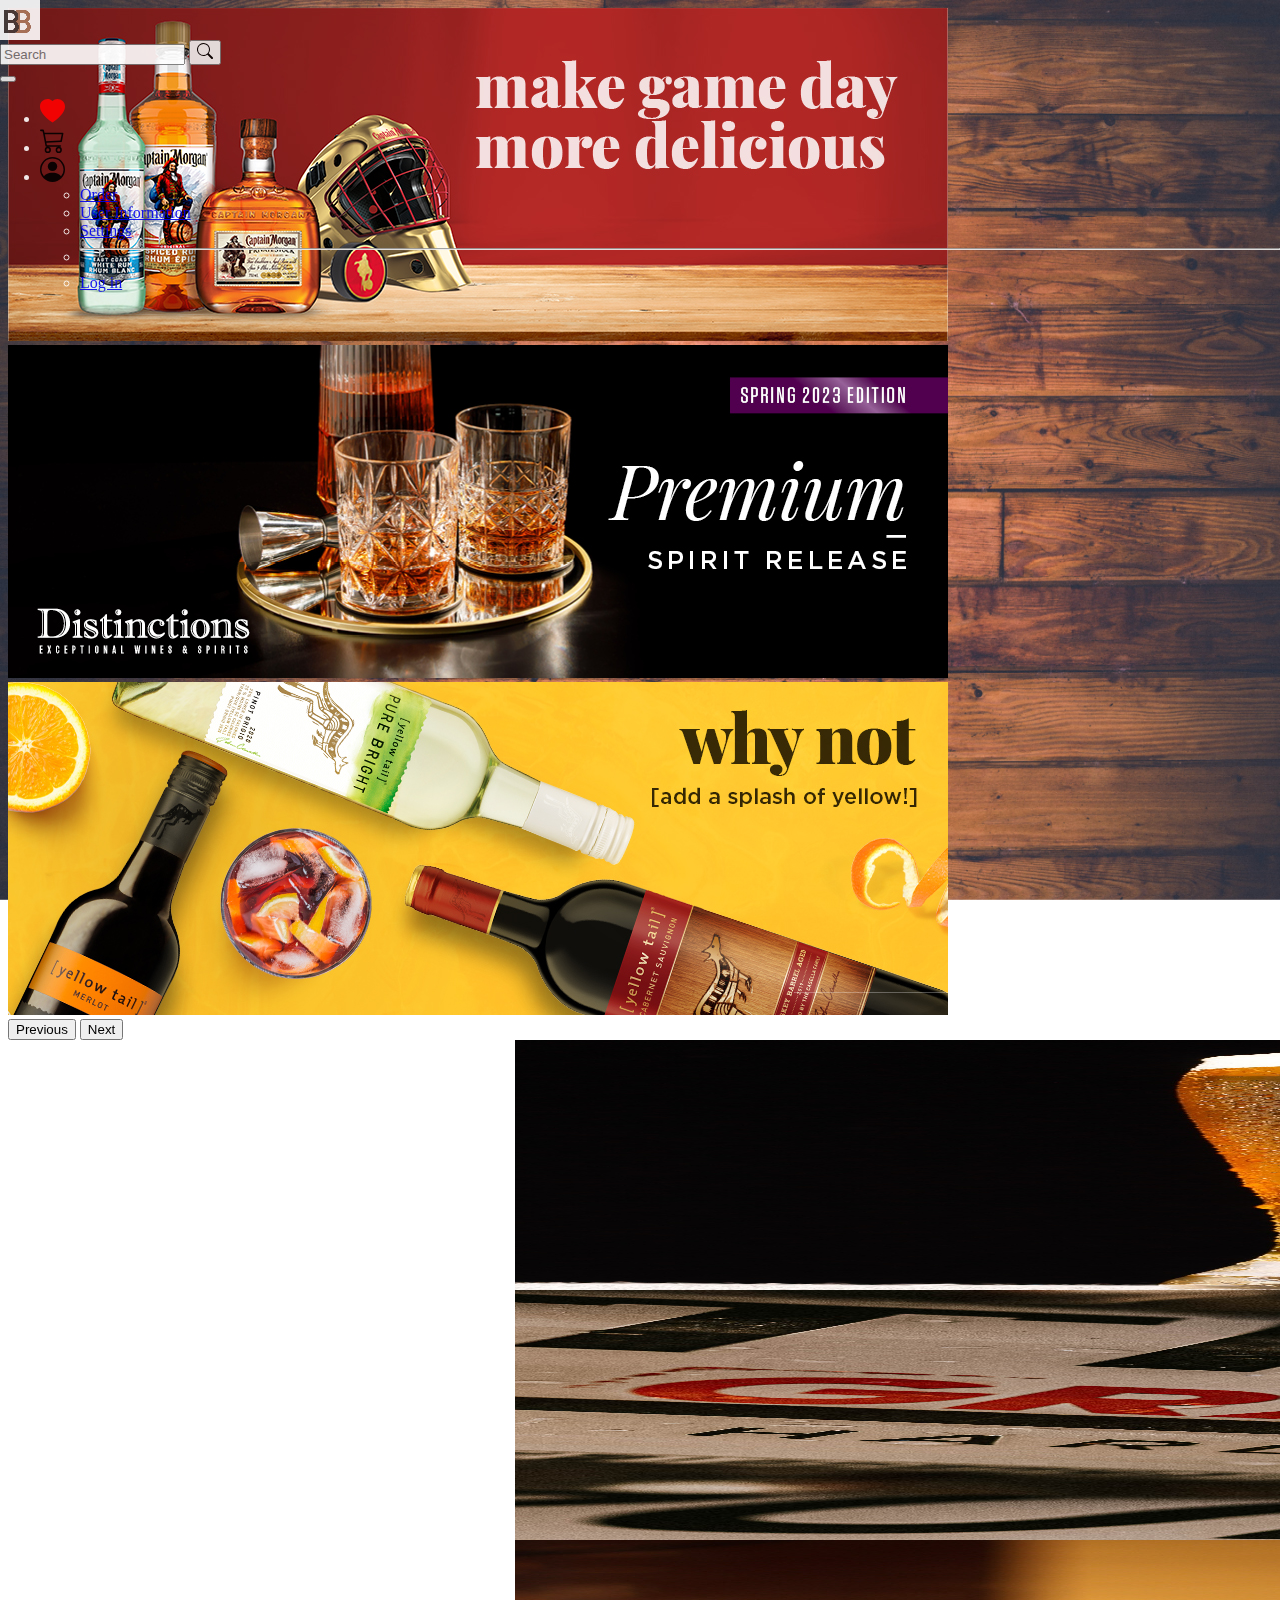
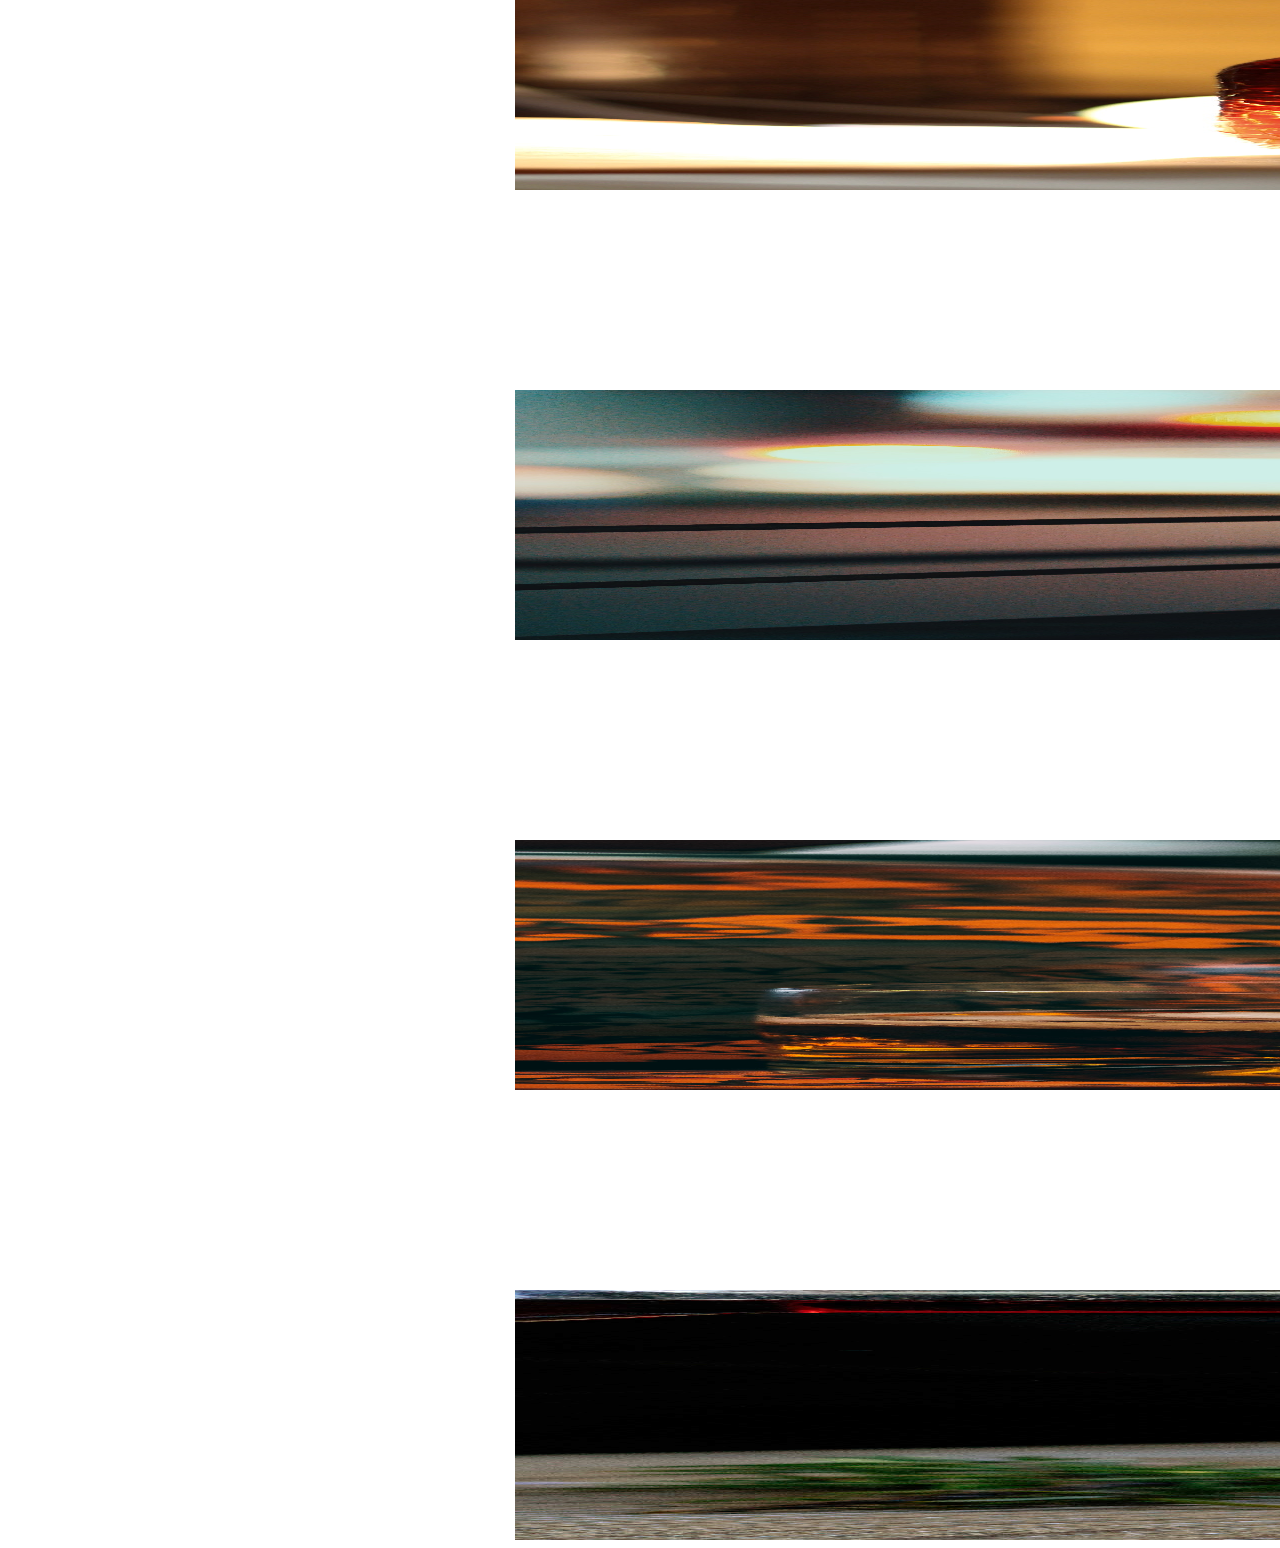
==== commit 6ba261f8: "Done" ====
--- a/Code/index.html
+++ b/Code/index.html
@@ -87,13 +87,13 @@
               </a>
               <ul class="dropdown-menu">
 
-                <li><a class="dropdown-item" href="#">Order</a></li>
+                <li><a class="dropdown-item" href="orderConfirmation.html">Order</a></li>
                 <li><a class="dropdown-item" href="#">User Information</a></li>
                 <li><a class="dropdown-item" href="#">Settings</a></li>
                 <li>
                   <hr class="dropdown-divider">
                 </li>
-                <li><a class="dropdown-item" href="#">Log out</a></li>
+                <li><a class="dropdown-item" href="login.html">Log in</a></li>
               </ul>
             </li>
 
@@ -220,7 +220,7 @@
 
   <script src="index.js"></script>
   <script src="search.js"></script>
-
+  <script src="orderConfirmation.js"></script>
 
   <script src="https://cdn.jsdelivr.net/npm/@popperjs/core@2.11.6/dist/umd/popper.min.js"
     integrity="sha384-oBqDVmMz9ATKxIep9tiCxS/Z9fNfEXiDAYTujMAeBAsjFuCZSmKbSSUnQlmh/jp3" crossorigin="anonymous">
